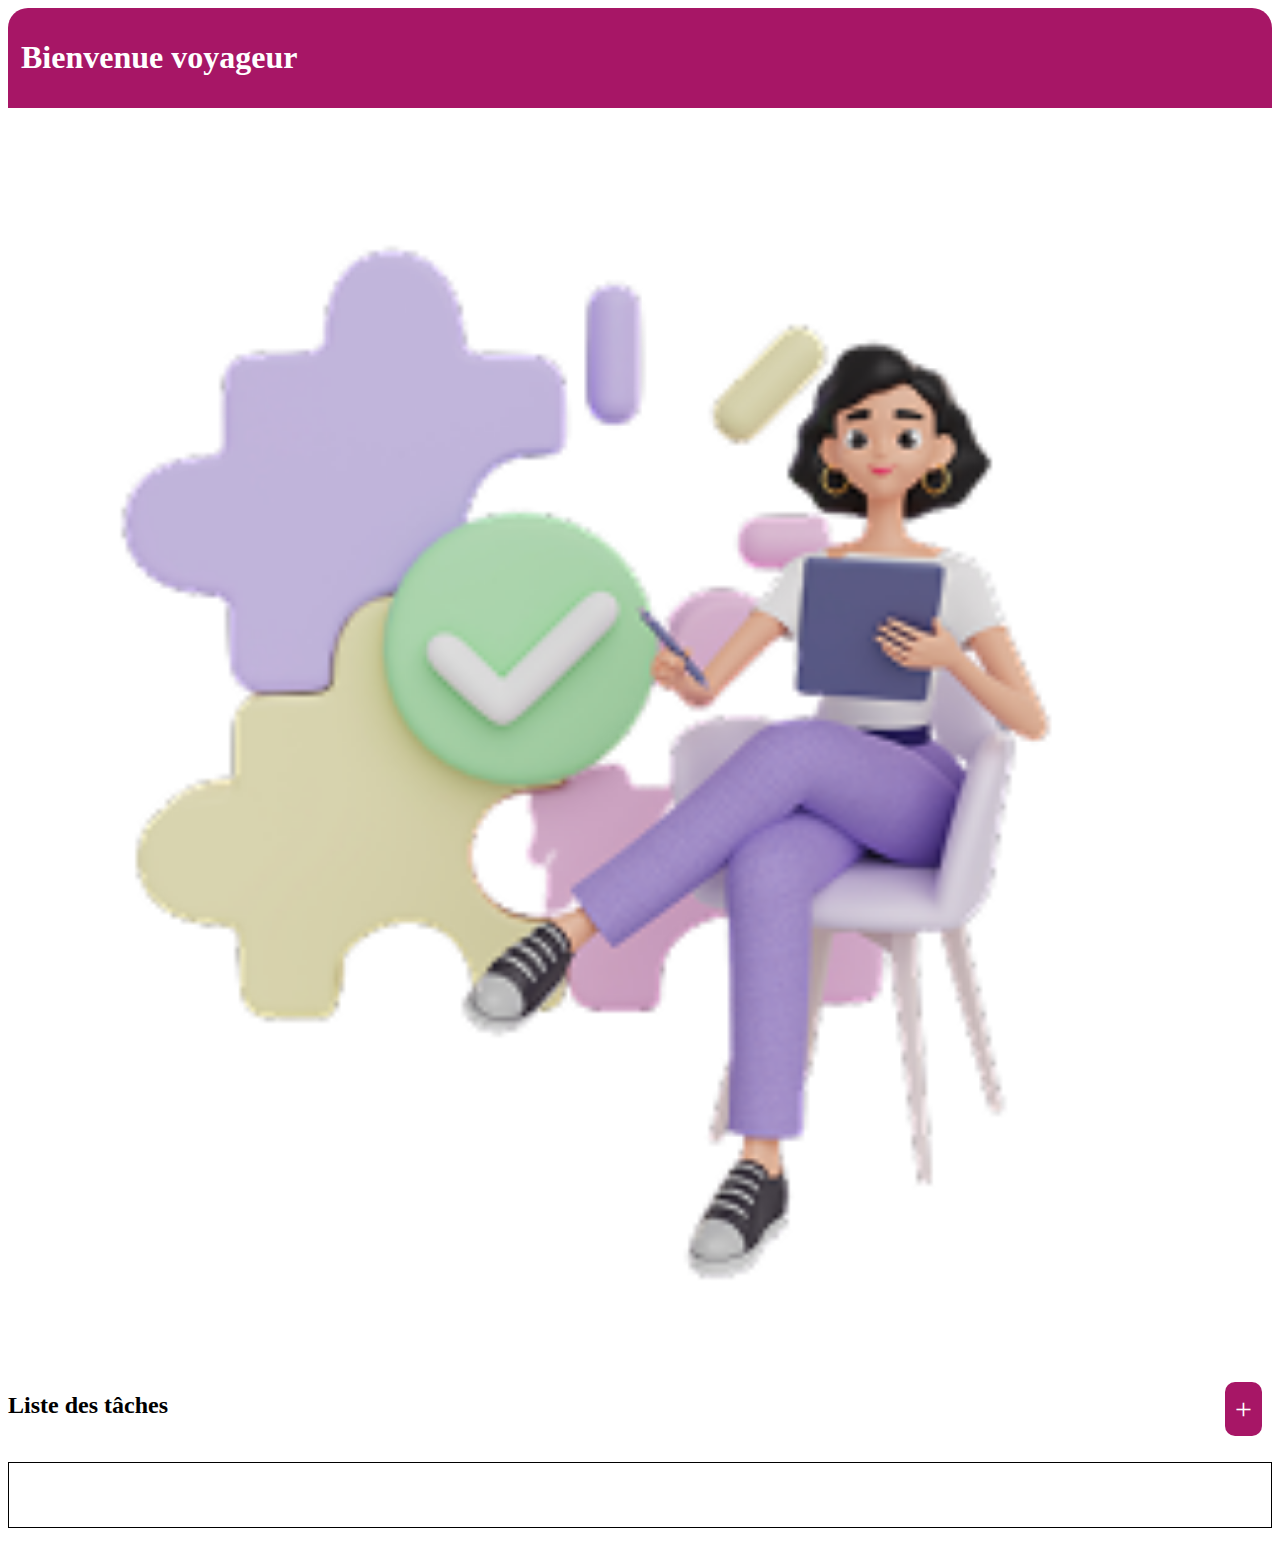
==== index.html @ d301c4e8 "App finished" ====
<!DOCTYPE html>
<html lang="fr">
<head>
    <meta charset="UTF-8">
    <meta name="viewport" content="width=device-width, initial-scale=1.0">
    <link rel="stylesheet" href="css/style.css">
    <script src="js/script-2.js" defer></script>
    <title>Document</title>
</head>
<body>
    <header>
        <h1>Bienvenue voyageur</h1>
    </header>
    <main id="home">
        <section id="hero">
            <div>
                <img src="media/picture.png" alt="Image de bord">
            </div>
            <div>
                <h2>Liste des tâches</h2>
                <a href="html/tache.html">+</a>
            </div>
            <ul id="listUl">
                
            </ul>
        </section>
    </main>
    <template id="template">
        <ul class="ul">
            <li class="li">
                <input type="checkbox" id="checkbox">
                <label for="checkbox1" id="label"></label>
            </li>
        </ul>
    </template>
</body>
</html>
---- css/style.css ----
img {
  width: 100%;
  -o-object-fit: cover;
     object-fit: cover;
}

header {
  background-color: rgb(167, 22, 102);
  padding: 10px;
  border-radius: 20px 20px 0 0;
  color: white;
}
header h1 {
  padding-inline: 3px;
}

body#task header h1 {
  visibility: hidden;
}
body#task #hero {
  display: grid;
  grid-template-columns: 1fr 1fr;
  margin-inline: 20px;
}
body#task #hero h2 {
  font-size: 2.5rem;
}
body#task section:last-of-type p {
  text-align: center;
  font-size: 1.5rem;
}
body#task section:last-of-type form textarea {
  width: 100%;
  box-sizing: border-box;
  border-radius: 10px;
  margin-block: 10px;
}
body#task section:last-of-type form .btn {
  text-align: center;
}
body#task section:last-of-type form .btn .btn1 {
  border: none;
  padding: 10px;
  margin-block: 10px;
  border-radius: 10px;
  cursor: pointer;
  margin-block: 20px;
  background-color: rgb(167, 22, 102);
}
body#task section:last-of-type .btn2 {
  text-align: center;
}
body#task section:last-of-type .btn2 .btn12 {
  background-color: black;
  color: white;
  text-decoration: none;
  border: none;
  padding: 10px;
  margin-block: 10px;
  border-radius: 10px;
  cursor: pointer;
  margin-block: 20px;
}

main#home #hero div {
  display: flex;
  justify-content: space-between;
}
main#home #hero div a {
  text-decoration: none;
  background-color: rgb(167, 22, 102);
  border: none;
  margin: 10px;
  padding: 10px;
  border-radius: 10px;
  color: white;
  font-size: 30px;
  cursor: pointer;
}
main#home ul#listUl {
  border: 1px solid black;
  list-style: none;
  padding: 2rem;
}
main#home ul#listUl li {
  padding: 0.4rem;
}/*# sourceMappingURL=style.css.map */
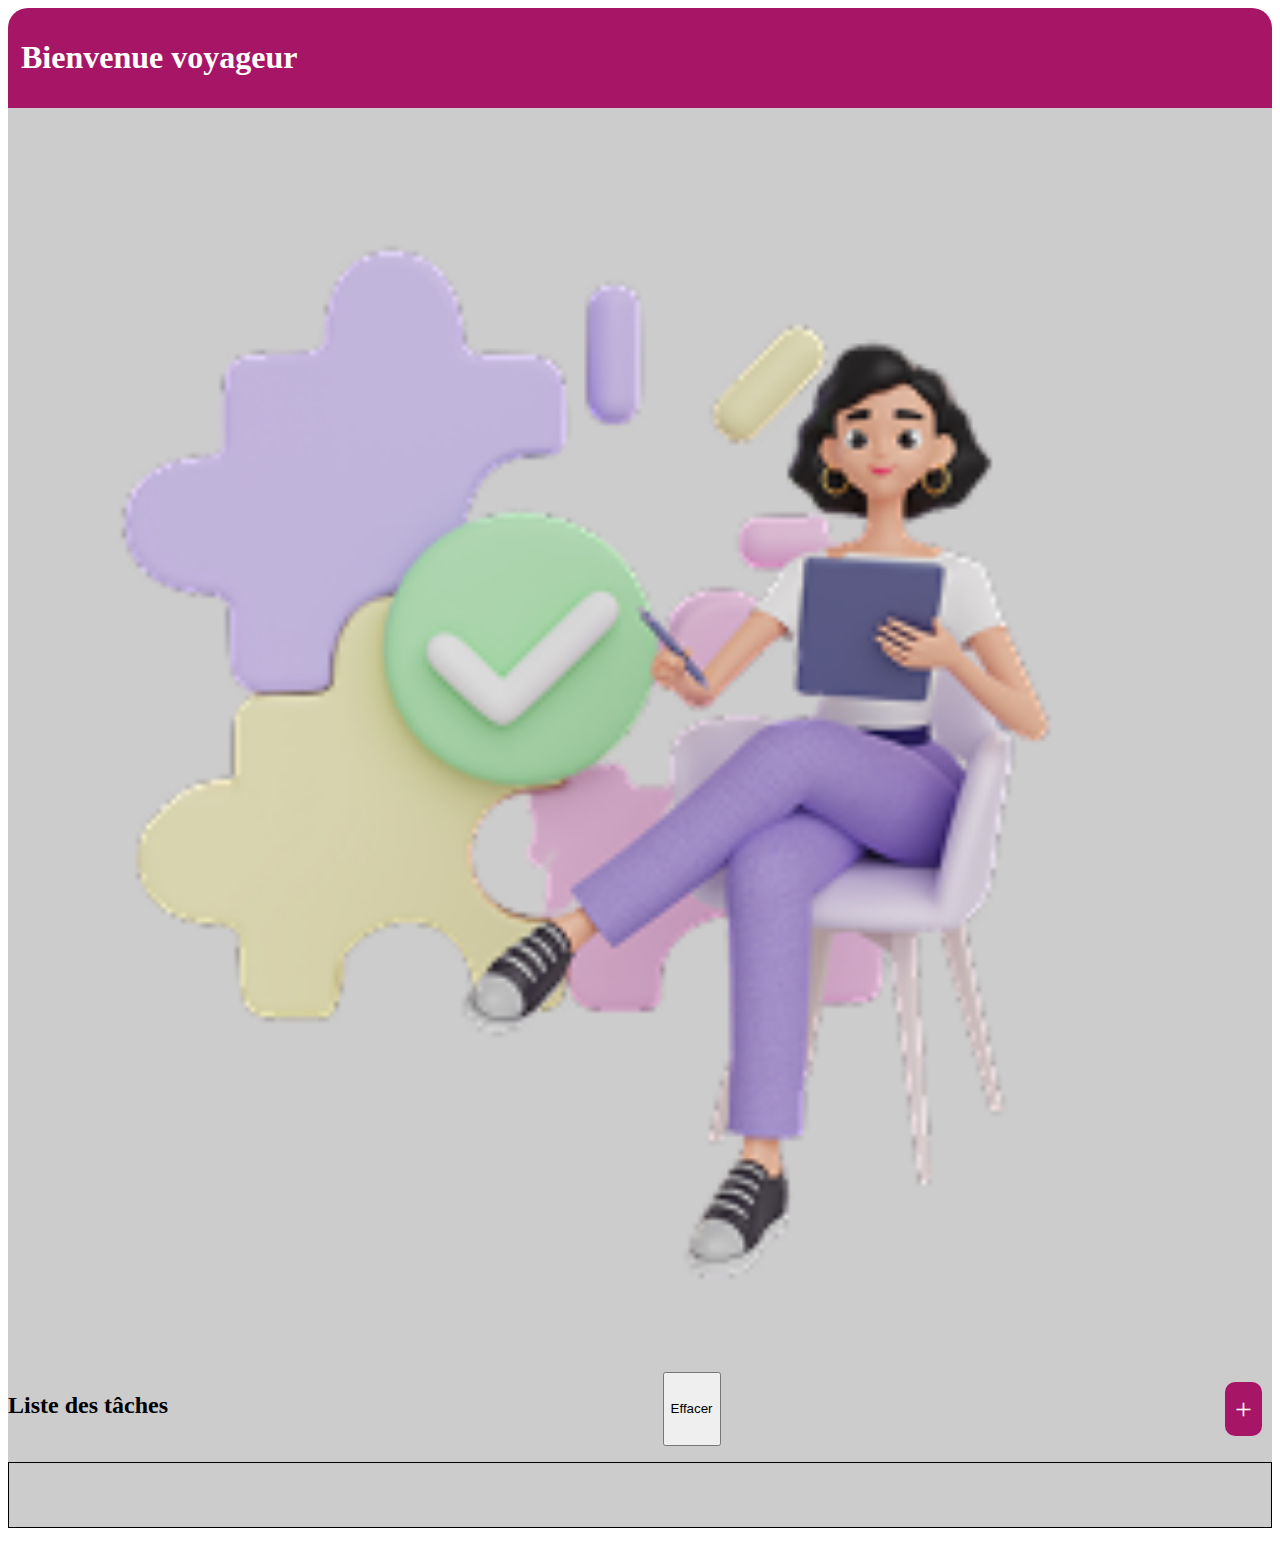
==== commit 9318eccf: "App finished" ====
--- a/index.html
+++ b/index.html
@@ -1,5 +1,6 @@
 <!DOCTYPE html>
 <html lang="fr">
+
 <head>
     <meta charset="UTF-8">
     <meta name="viewport" content="width=device-width, initial-scale=1.0">
@@ -7,6 +8,7 @@
     <script src="js/script-2.js" defer></script>
     <title>Document</title>
 </head>
+
 <body>
     <header>
         <h1>Bienvenue voyageur</h1>
@@ -18,11 +20,13 @@
             </div>
             <div>
                 <h2>Liste des tâches</h2>
+                <button id="btnReset">Effacer</button>
                 <a href="html/tache.html">+</a>
             </div>
             <ul id="listUl">
-                
+
             </ul>
+
         </section>
     </main>
     <template id="template">
@@ -34,4 +38,5 @@
         </ul>
     </template>
 </body>
+
 </html>--- a/css/style.css
+++ b/css/style.css
@@ -14,6 +14,9 @@
   padding-inline: 3px;
 }
 
+body#task {
+  height: 100vh;
+}
 body#task header h1 {
   visibility: hidden;
 }
@@ -62,11 +65,18 @@
   margin-block: 20px;
 }
 
-main#home #hero div {
+main#home {
+  background-color: rgba(128, 126, 126, 0.397);
+}
+main#home #hero #btnRest {
+  background-color: black;
+  cursor: pointer;
+}
+main#home div {
   display: flex;
   justify-content: space-between;
 }
-main#home #hero div a {
+main#home div a {
   text-decoration: none;
   background-color: rgb(167, 22, 102);
   border: none;
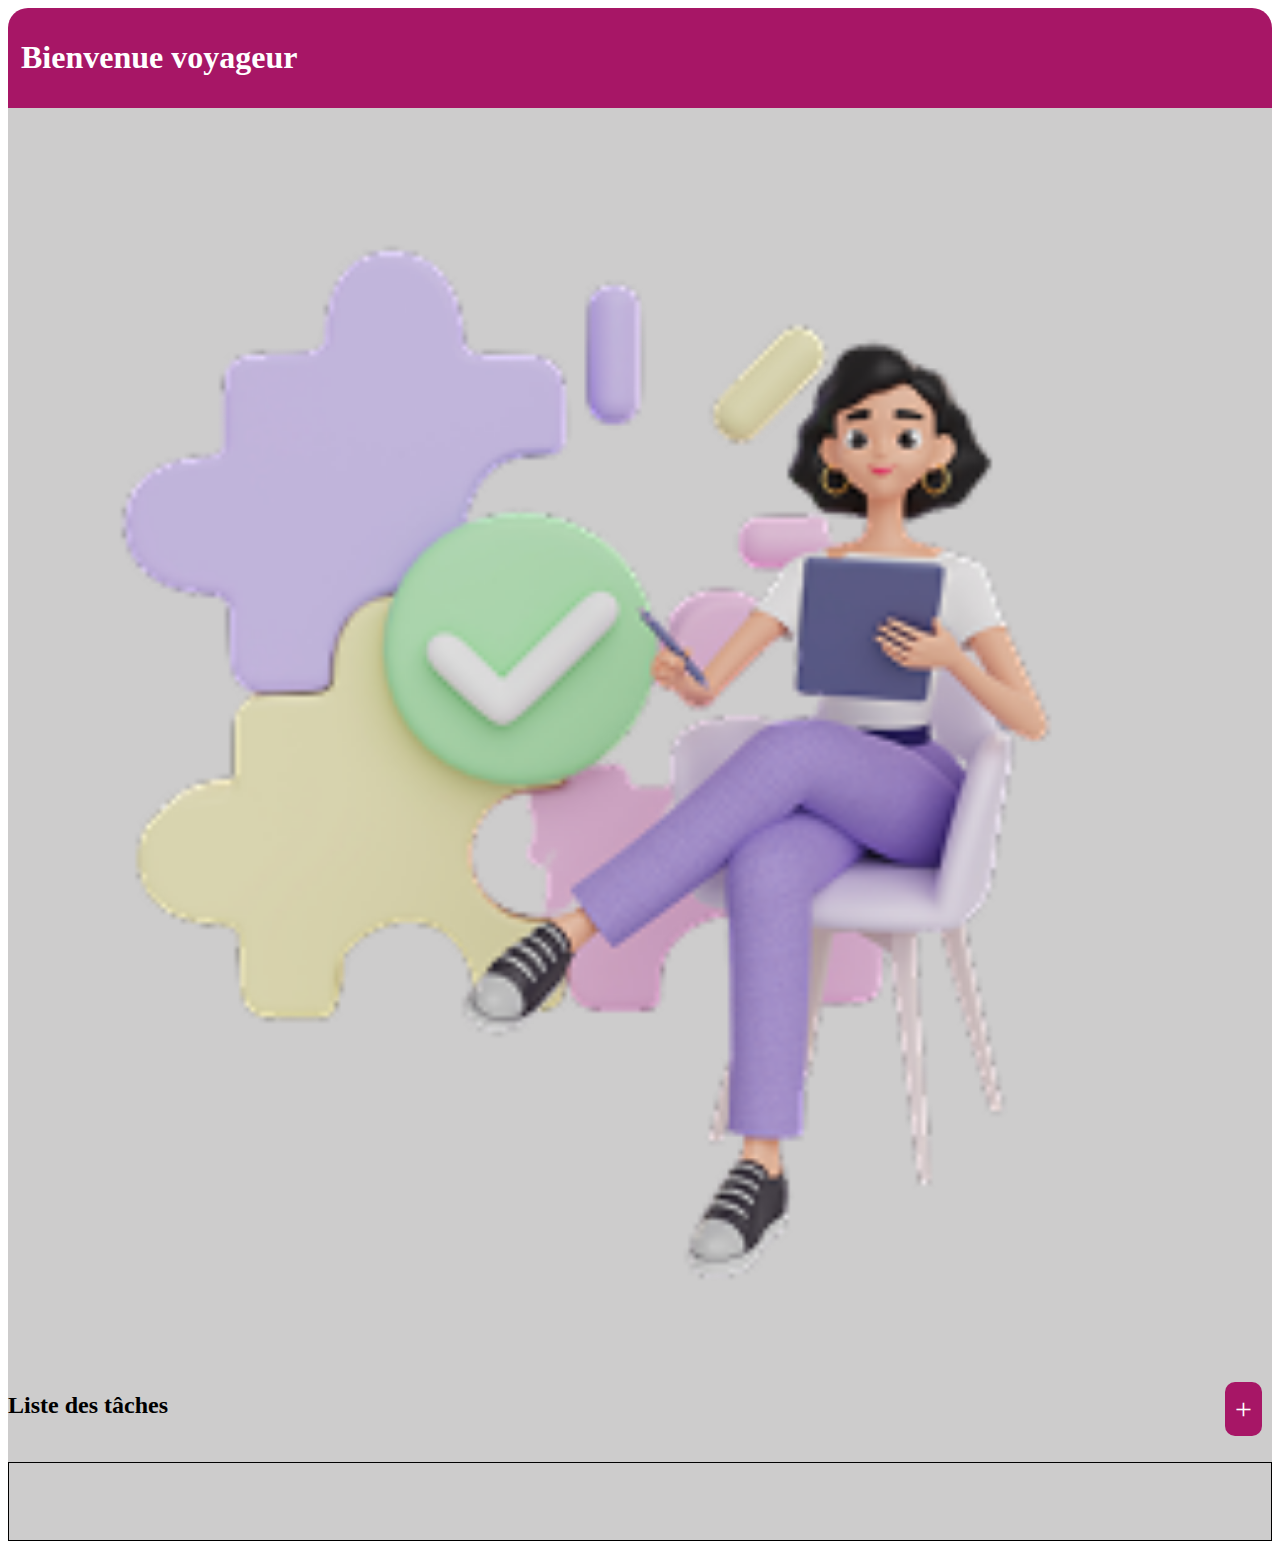
==== commit e16b9002: "Js changed and div contenteditabe" ====
--- a/index.html
+++ b/index.html
@@ -20,11 +20,12 @@
             </div>
             <div>
                 <h2>Liste des tâches</h2>
-                <button id="btnReset">Effacer</button>
                 <a href="html/tache.html">+</a>
             </div>
             <ul id="listUl">
-
+                <li class="li">
+                
+                </li>
             </ul>
 
         </section>
@@ -34,6 +35,19 @@
             <li class="li">
                 <input type="checkbox" id="checkbox">
                 <label for="checkbox1" id="label"></label>
+                <svg id="edit" xmlns="http://www.w3.org/2000/svg" width="15" height="15" fill="currentColor" class="bi bi-pen"
+                    viewBox="0 0 16 16">
+                    <path
+                        d="m13.498.795.149-.149a1.207 1.207 0 1 1 1.707 1.708l-.149.148a1.5 1.5 0 0 1-.059 2.059L4.854 14.854a.5.5 0 0 1-.233.131l-4 1a.5.5 0 0 1-.606-.606l1-4a.5.5 0 0 1 .131-.232l9.642-9.642a.5.5 0 0 0-.642.056L6.854 4.854a.5.5 0 1 1-.708-.708L9.44.854A1.5 1.5 0 0 1 11.5.796a1.5 1.5 0 0 1 1.998-.001m-.644.766a.5.5 0 0 0-.707 0L1.95 11.756l-.764 3.057 3.057-.764L14.44 3.854a.5.5 0 0 0 0-.708z" />
+                </svg>
+                <svg id="reset" xmlns="http://www.w3.org/2000/svg" width="15" height="15" viewBox="0 0 24 24" fill="none" stroke="red"
+                    stroke-width="2" stroke-linecap="round" stroke-linejoin="round">
+                    <path d="M3 6h18" />
+                    <path d="M8 6V4a2 2 0 0 1 2-2h4a2 2 0 0 1 2 2v2" />
+                    <path d="M10 11v6" />
+                    <path d="M14 11v6" />
+                    <path d="M5 6l1 14a2 2 0 0 0 2 2h8a2 2 0 0 0 2-2l1-14" />
+                </svg>
             </li>
         </ul>
     </template>
--- a/css/style.css
+++ b/css/style.css
@@ -32,16 +32,21 @@
   text-align: center;
   font-size: 1.5rem;
 }
-body#task section:last-of-type form textarea {
+body#task section:last-of-type #listtask {
   width: 100%;
-  box-sizing: border-box;
+  height: 100px;
+  border: 1px solid black;
   border-radius: 10px;
   margin-block: 10px;
+  padding-block: 10px;
+  text-align: center;
+  font-size: 2rem;
 }
-body#task section:last-of-type form .btn {
+body#task section:last-of-type .btn {
   text-align: center;
+  margin-block: 2rem;
 }
-body#task section:last-of-type form .btn .btn1 {
+body#task section:last-of-type .btn .btn1 {
   border: none;
   padding: 10px;
   margin-block: 10px;
@@ -49,20 +54,6 @@
   cursor: pointer;
   margin-block: 20px;
   background-color: rgb(167, 22, 102);
-}
-body#task section:last-of-type .btn2 {
-  text-align: center;
-}
-body#task section:last-of-type .btn2 .btn12 {
-  background-color: black;
-  color: white;
-  text-decoration: none;
-  border: none;
-  padding: 10px;
-  margin-block: 10px;
-  border-radius: 10px;
-  cursor: pointer;
-  margin-block: 20px;
 }
 
 main#home {
@@ -92,6 +83,9 @@
   list-style: none;
   padding: 2rem;
 }
-main#home ul#listUl li {
+main#home ul#listUl .li {
   padding: 0.4rem;
+  display: flex;
+  justify-content: space-between;
+  align-items: center;
 }/*# sourceMappingURL=style.css.map */